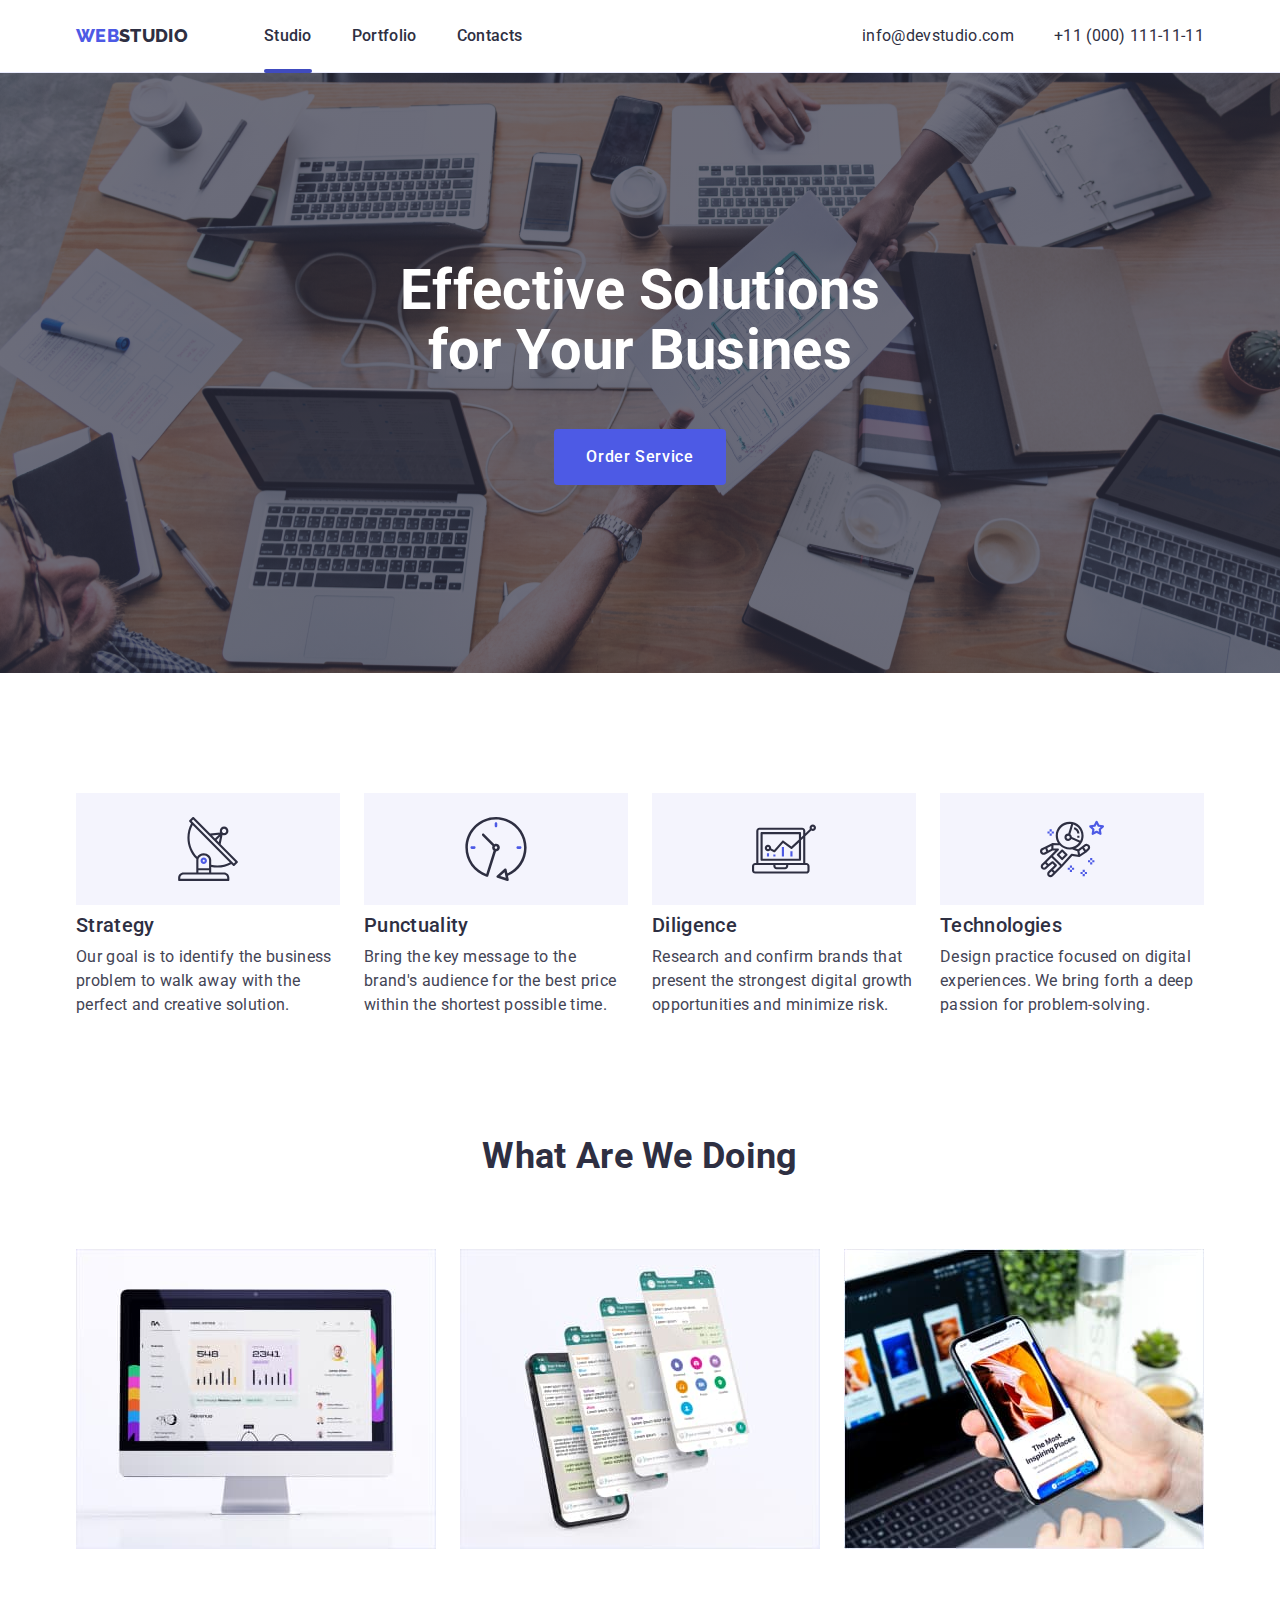
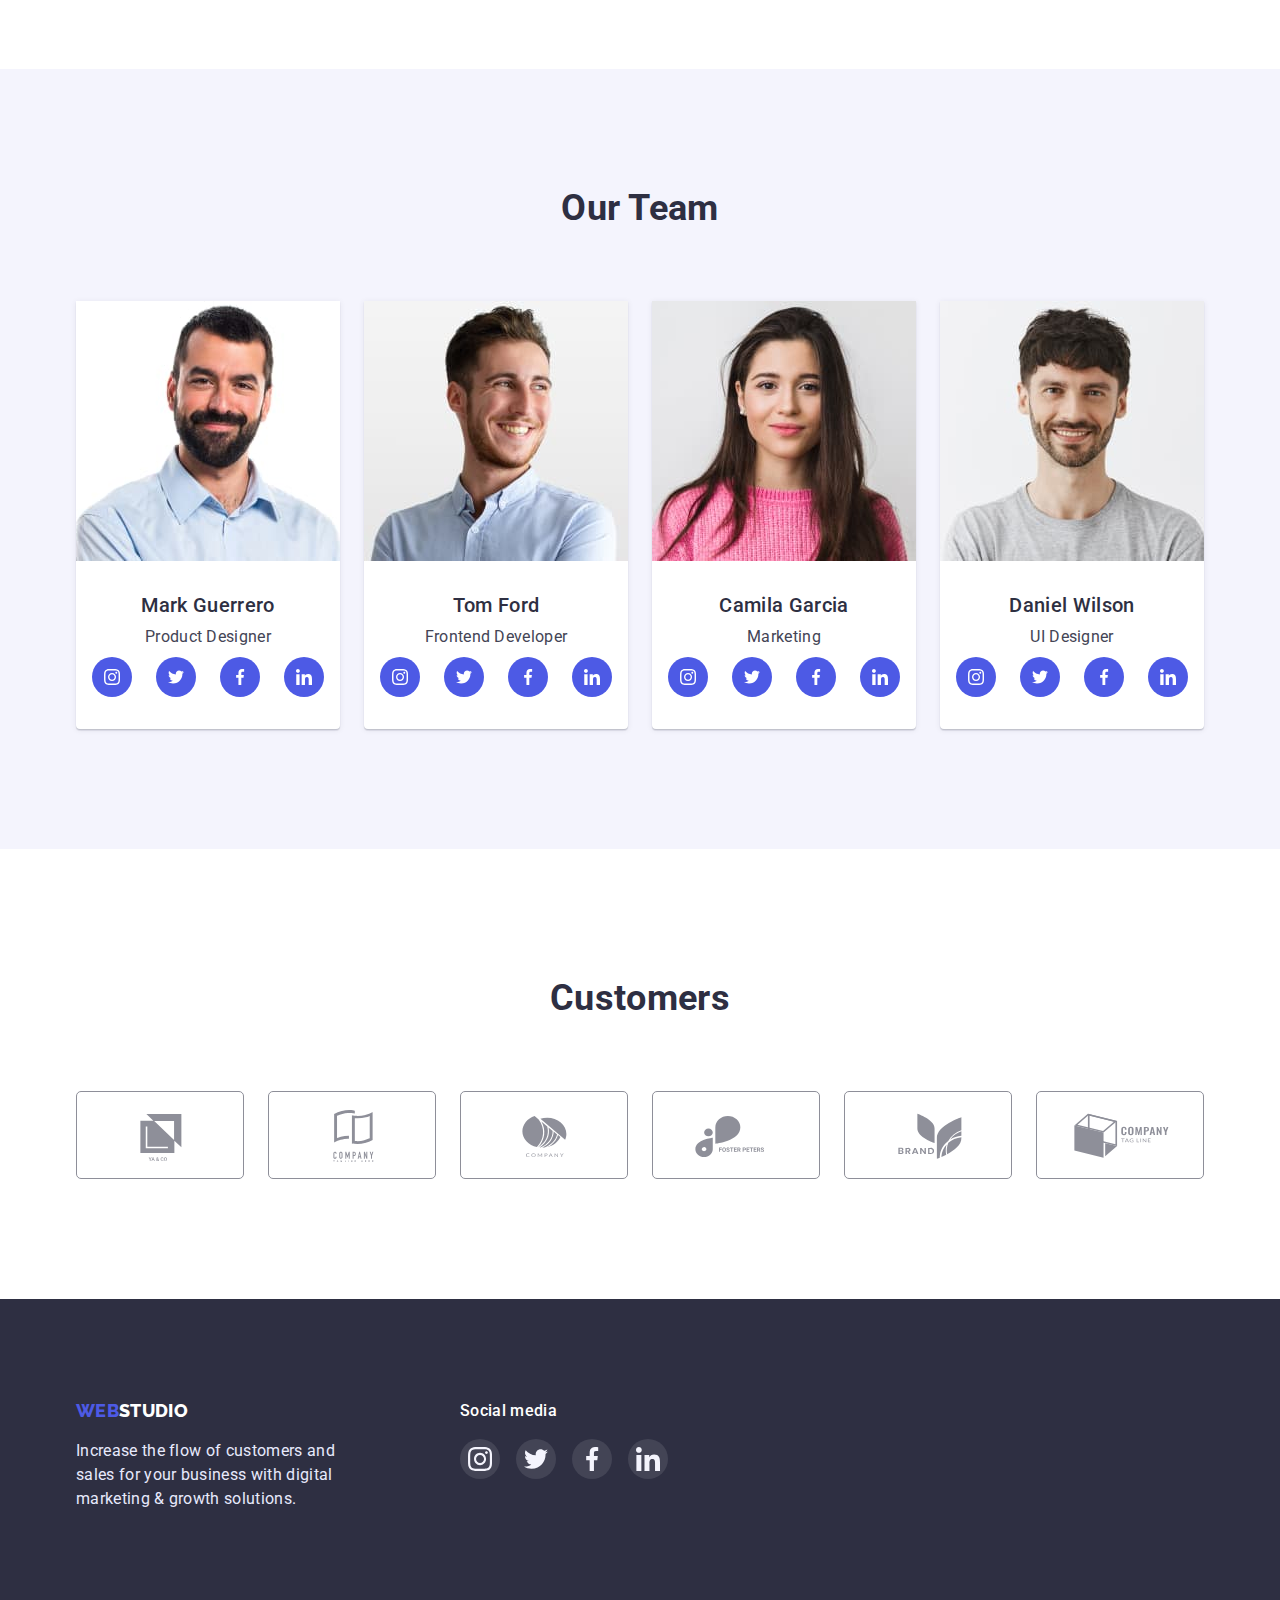
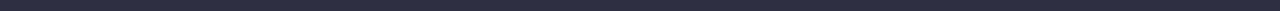
==== index.html @ e8f5ecdd "commit" ====
<!DOCTYPE html>
<html lang="en">
  <head>
    <meta charset="UTF-8" />
    <meta http-equiv="X-UA-Compatible" content="IE=edge" />
    <meta name="viewport" content="width=device-width, initial-scale=1.0" />
    <title>Web Studio</title>
    <link rel="preconnect" href="https://fonts.googleapis.com" />
    <link rel="preconnect" href="https://fonts.gstatic.com" crossorigin />
    <link
      href="https://fonts.googleapis.com/css2?family=Raleway:wght@800&family=Roboto:wght@400;500;700&display=swap"
      rel="stylesheet"
    />
    <link
      rel="stylesheet"
      href="https://cdn.jsdelivr.net/npm/modern-normalize@1.1.0/modern-normalize.min.css"
    />
    <link rel="stylesheet" href="./css/styles.css" />
  </head>
  <body>
    <!-- Header -->
    <header class="page-header">
      <div class="container page-header-container">
        <nav class="main-nav">
          <a class="logo link" href="">
            <span class="logo-text1">WEB</span
            ><span class="logo-text2">STUDIO</span>
          </a>
          <ul class="menu list">
            <li class="menu-item">
              <a class="menu-link link active" href="">Studio</a>
            </li>
            <li class="menu-item">
              <a class="menu-link link" href="./portfolio.html">Portfolio</a>
            </li>
            <li class="menu-item">
              <a class="menu-link link" href="">Contacts</a>
            </li>
          </ul>
        </nav>
        <address class="address">
          <ul class="contacts list">
            <li>
              <a class="contacts-email link" href="mailto:info@devstudio.com"
                >info@devstudio.com</a
              >
            </li>
            <li>
              <a class="contacts-tel link" href="tel:+110001111111"
                >+11 (000) 111-11-11</a
              >
            </li>
          </ul>
        </address>
      </div>
    </header>

    <!-- Main -->
    <main>
      <section class="hero">
        <div class="container">
          <h1 class="hero-title">Effective Solutions for Your Busines</h1>
          <button class="hero-btn" type="button" data-modal-open>
            Order Service
          </button>
        </div>
      </section>
      <section class="section">
        <div class="container">
          <h2 hidden>About us</h2>
          <ul class="advance-list list">
            <li class="advance-item">
              <div class="advance-content">
                <svg class="advance-icon" width="64" height="64">
                  <use href="./images/sprite.svg#icon-antenna"></use>
                </svg>
              </div>
              <h3 class="advance-title">Strategy</h3>
              <p class="advance-text">
                Our goal is to identify the business problem to walk away with
                the perfect and creative solution.
              </p>
            </li>
            <li class="advance-item">
              <div class="advance-content">
                <svg class="advance-icon" width="64" height="64">
                  <use href="./images/sprite.svg#icon-clock"></use>
                </svg>
              </div>
              <h3 class="advance-title">Punctuality</h3>
              <p class="advance-text">
                Bring the key message to the brand's audience for the best price
                within the shortest possible time.
              </p>
            </li>
            <li class="advance-item">
              <div class="advance-content">
                <svg class="advance-icon" width="64" height="64">
                  <use href="./images/sprite.svg#icon-diagram"></use>
                </svg>
              </div>
              <h3 class="advance-title">Diligence</h3>
              <p class="advance-text">
                Research and confirm brands that present the strongest digital
                growth opportunities and minimize risk.
              </p>
            </li>
            <li class="advance-item">
              <div class="advance-content">
                <svg class="advance-icon" width="64" height="64">
                  <use href="./images/sprite.svg#icon-astronaut"></use>
                </svg>
              </div>
              <h3 class="advance-title">Technologies</h3>
              <p class="advance-text">
                Design practice focused on digital experiences. We bring forth a
                deep passion for problem-solving.
              </p>
            </li>
          </ul>
        </div>
      </section>

      <section class="services">
        <div class="container">
          <h2 class="title">What are we doing</h2>
          <ul class="work list">
            <li class="work-item">
              <img
                class="work-img"
                src="./images/index/what_are_we_doing/img_1.jpg"
                alt="Monitor"
                width="360"
                height="300"
              />
            </li>
            <li class="work-item">
              <img
                class="worl-img"
                src="./images/index/what_are_we_doing/img_2.jpg"
                alt="Mobil"
                width="360"
                height="300"
              />
            </li>
            <li class="work-item">
              <img
                class="work-img"
                src="./images/index/what_are_we_doing/img_3.jpg"
                alt="Computer"
                width="360"
                height="300"
              />
            </li>
          </ul>
        </div>
      </section>

      <section class="section team">
        <div class="container">
          <h2 class="title">Our Team</h2>
          <ul class="team-list list">
            <li class="team-item">
              <img
                class="team-img"
                src="./images/index/our_team/mark_guerrero.png"
                width="264"
                height="260"
                alt="Mark Guerrero"
              />
              <div class="team-content-wapper">
                <h3 class="team-title">Mark Guerrero</h3>
                <p class="team-text">Product Designer</p>
                <ul class="team-soc list">
                  <li class="team-soc-item">
                    <a class="team-soc-link link" href="">
                      <svg class="team-soc-icon" width="16" height="16">
                        <use href="./images/sprite.svg#icon-instagram"></use>
                      </svg>
                    </a>
                  </li>
                  <li class="team-soc-item">
                    <a class="team-soc-link link" href="">
                      <svg class="team-soc-icon" width="16" height="16">
                        <use href="./images/sprite.svg#icon-twitter"></use>
                      </svg>
                    </a>
                  </li>
                  <li class="team-soc-item">
                    <a class="team-soc-link link" href="">
                      <svg class="team-soc-icon" width="16" height="16">
                        <use href="./images/sprite.svg#icon-facebook"></use>
                      </svg>
                    </a>
                  </li>
                  <li class="team-soc-item">
                    <a class="team-soc-link link" href="">
                      <svg class="team-soc-icon" width="16" height="16">
                        <use href="./images/sprite.svg#icon-linkedin"></use>
                      </svg>
                    </a>
                  </li>
                </ul>
              </div>
            </li>
            <li class="team-item">
              <img
                class="team-img"
                src="./images/index/our_team/tom_ford.png"
                width="264"
                height="260"
                alt="Tom Ford"
              />
              <div class="team-content-wapper">
                <h3 class="team-title">Tom Ford</h3>
                <p class="team-text">Frontend Developer</p>
                <ul class="team-soc list">
                  <li class="team-soc-item">
                    <a class="team-soc-link link" href="">
                      <svg class="team-soc-icon" width="16" height="16">
                        <use href="./images/sprite.svg#icon-instagram"></use>
                      </svg>
                    </a>
                  </li>
                  <li class="team-soc-item">
                    <a class="team-soc-link link" href="">
                      <svg class="team-soc-icon" width="16" height="16">
                        <use href="./images/sprite.svg#icon-twitter"></use>
                      </svg>
                    </a>
                  </li>
                  <li class="team-soc-item">
                    <a class="team-soc-link link" href="">
                      <svg class="team-soc-icon" width="16" height="16">
                        <use href="./images/sprite.svg#icon-facebook"></use>
                      </svg>
                    </a>
                  </li>
                  <li class="team-soc-item">
                    <a class="team-soc-link link" href="">
                      <svg class="team-soc-icon" width="16" height="16">
                        <use href="./images/sprite.svg#icon-linkedin"></use>
                      </svg>
                    </a>
                  </li>
                </ul>
              </div>
            </li>
            <li class="team-item">
              <img
                class="team-img"
                src="./images/index/our_team/camila_garcia.png"
                width="264"
                height="260"
                alt="Camila Garcia"
              />
              <div class="team-content-wapper">
                <h3 class="team-title">Camila Garcia</h3>
                <p class="team-text">Marketing</p>
                <ul class="team-soc list">
                  <li class="team-soc-item">
                    <a class="team-soc-link link" href="">
                      <svg class="team-soc-icon" width="16" height="16">
                        <use href="./images/sprite.svg#icon-instagram"></use>
                      </svg>
                    </a>
                  </li>
                  <li class="team-soc-item">
                    <a class="team-soc-link link" href="">
                      <svg class="team-soc-icon" width="16" height="16">
                        <use href="./images/sprite.svg#icon-twitter"></use>
                      </svg>
                    </a>
                  </li>
                  <li class="team-soc-item">
                    <a class="team-soc-link link" href="">
                      <svg class="team-soc-icon" width="16" height="16">
                        <use href="./images/sprite.svg#icon-facebook"></use>
                      </svg>
                    </a>
                  </li>
                  <li class="team-soc-item">
                    <a class="team-soc-link link" href="">
                      <svg class="team-soc-icon" width="16" height="16">
                        <use href="./images/sprite.svg#icon-linkedin"></use>
                      </svg>
                    </a>
                  </li>
                </ul>
              </div>
            </li>
            <li class="team-item">
              <img
                class="team-img"
                src="./images/index/our_team/daniel_wilson.png"
                width="264"
                height="260"
                alt="Daniel Wilson"
              />
              <div class="team-content-wapper">
                <h3 class="team-title">Daniel Wilson</h3>
                <p class="team-text">UI Designer</p>
                <ul class="team-soc list">
                  <li class="team-soc-item">
                    <a class="team-soc-link link" href="">
                      <svg class="team-soc-icon" width="16" height="16">
                        <use href="./images/sprite.svg#icon-instagram"></use>
                      </svg>
                    </a>
                  </li>
                  <li class="team-soc-item">
                    <a class="team-soc-link link" href="">
                      <svg class="team-soc-icon" width="16" height="16">
                        <use href="./images/sprite.svg#icon-twitter"></use>
                      </svg>
                    </a>
                  </li>
                  <li class="team-soc-item">
                    <a class="team-soc-link link" href="">
                      <svg class="team-soc-icon" width="16" height="16">
                        <use href="./images/sprite.svg#icon-facebook"></use>
                      </svg>
                    </a>
                  </li>
                  <li class="team-soc-item">
                    <a class="team-soc-link link" href="">
                      <svg class="team-soc-icon" width="16" height="16">
                        <use href="./images/sprite.svg#icon-linkedin"></use>
                      </svg>
                    </a>
                  </li>
                </ul>
              </div>
            </li>
          </ul>
        </div>
      </section>
      <section class="customers">
        <div class="container">
          <h2 class="customers-title title">Customers</h2>
          <ul class="customers-list list">
            <li class="customers-item">
              <a href="" class="customers-link link">
                <svg class="customers-icon" width="104" height="56">
                  <use href="./images/sprite.svg#icon-custom"></use>
                </svg>
              </a>
            </li>
            <li class="customers-item">
              <a href="" class="customers-link link">
                <svg class="customers-icon" width="104" height="56">
                  <use href="./images/sprite.svg#icon-custom-rectangl"></use>
                </svg>
              </a>
            </li>
            <li class="customers-item">
              <a href="" class="customers-link link">
                <svg class="customers-icon" width="104" height="56">
                  <use href="./images/sprite.svg#icon-custom-logo"></use>
                </svg>
              </a>
            </li>
            <li class="customers-item">
              <a href="" class="customers-link link">
                <svg class="customers-icon" width="104" height="56">
                  <use href="./images/sprite.svg#icon-custom-foster"></use>
                </svg>
              </a>
            </li>
            <li class="customers-item">
              <a href="" class="customers-link link">
                <svg class="customers-icon" width="104" height="56">
                  <use href="./images/sprite.svg#icon-custom-brand"></use>
                </svg>
              </a>
            </li>
            <li class="customers-item">
              <a href="" class="customers-link link">
                <svg class="customers-icon" width="104" height="56">
                  <use href="./images/sprite.svg#icon-custom-company"></use>
                </svg>
              </a>
            </li>
          </ul>
        </div>
      </section>
    </main>
    <!-- Footer -->
    <footer class="footer">
      <div class="container footer-section">
        <div class="footer-content">
          <a class="footer-logo link" href="./index.html">
            <span class="logo-text1 link">WEB</span
            ><span class="logo-text2 link logo-color">STUDIO</span>
          </a>
          <p class="footer-text">
            Increase the flow of customers and sales for your business with
            digital marketing & growth solutions.
          </p>
        </div>
        <div class="footer-social">
          <p class="social">Social media</p>
          <ul class="footer-list list">
            <li class="footer-item">
              <a class="footer-link link" href="">
                <svg class="social-icon" width="24" height="24">
                  <use href="./images/sprite.svg#icon-instagram"></use>
                </svg>
              </a>
            </li>
            <li class="footer-item">
              <a class="footer-link link" href="">
                <svg class="social-icon" width="24" height="24">
                  <use href="./images/sprite.svg#icon-twitter"></use>
                </svg>
              </a>
            </li>
            <li class="footer-item">
              <a class="footer-link link" href="">
                <svg class="social-icon" width="24" height="24">
                  <use href="./images/sprite.svg#icon-facebook"></use>
                </svg>
              </a>
            </li>
            <li class="footer-item">
              <a class="footer-link link" href="">
                <svg class="social-icon" width="24" height="24">
                  <use href="./images/sprite.svg#icon-linkedin"></use>
                </svg>
              </a>
            </li>
          </ul>
        </div>
      </div>
    </footer>
    <div class="backdrop is-hidden" data-modal>
      <div class="modal">
        <button type="button" class="modal-close" data-modal-close>
          <svg class="modal-close-icon" width="8" height="8">
            <use href="./images/sprite.svg#icon-close-black-18dp"></use>
          </svg>
        </button>
        <p class="text-form">Leave your contacts and we will call you back</p>
        <form class="modal-form">
          <label class="modal-form-field">
            <span class="modal-form-input-desc">Name</span>
            <span class="modal-form-input-wrapper">
              <input
                type="text"
                name="user_name"
                class="modal-form-input"
                required
                pattern="[A-Za-zА-Яа-я]+$"
                minlength="2"
              />
              <svg class="modal-form-input-icon" width="18" height="24">
                <use href="./images/sprite.svg#icon-person-black"></use>
              </svg>
            </span>
          </label>
          <label class="modal-form-field">
            <span class="modal-form-input-desc">Phone</span>
            <span class="modal-form-input-wrapper">
              <input
                type="tel"
                name="user_phone"
                class="modal-form-input"
                required
                pattern="[0-9]{3}-[0-9]{3}-[0-9]{2}-[0-9]{2}"
                title="xxx-xxx-xx-xx"
              />
              <svg class="modal-form-input-icon" width="18" height="24">
                <use href="./images/sprite.svg#icon-phone-black"></use>
              </svg>
            </span>
          </label>
          <label class="modal-form-field">
            <span class="modal-form-input-desc">Email</span>
            <span class="modal-form-input-wrapper">
              <input
                type="text"
                name="user_email"
                class="modal-form-input"
                required
              />
              <svg class="modal-form-input-icon" width="18" height="24">
                <use href="./images/sprite.svg#icon-email-black"></use>
              </svg>
            </span>
          </label>
          <label class="modal-form-field">
            <span class="modal-form-input-desc">Comment</span>
            <textarea
              class="modal-form-message"
              name="user_message"
              placeholder="Text input"
            ></textarea>
          </label>
          <input
            id="user-policy"
            type="checkbox"
            name="user_policy"
            class="modal-form-check visually-hidden"
          />
          <label for="user-policy" class="modal-form-check-desc"
            >I accept the terms and conditions of the &nbsp;<a href=""
              >Privacy Policy</a
            >
          </label>
          <button type="submit" class="modal-form-submit">Send</button>
        </form>
      </div>
    </div>
    <script src="./js/modal.js"></script>
  </body>
</html>
---- css/styles.css ----
:root {
  --primary-font: Roboto, sans-serif;
  --secondary-font: 'Raleway', sans-serif;
  --primary-text-color-thema-dark: #ffffff;
  --primary-text-color-thema-ligt: #2e2f42;
  --primary-text-color: #2e2f42;
  --secondary-text-color: #434455;
  --primary-white-color: #ffffff;
  --accent-color: #4d5ae5;
  --ocean-color: #404bbf;
  --licht-slate-color: #8e8f99;
  --iric-color: #4d5ae5;
  --green-color: #31d0aa;
  --cloud-color: #f4f4fd;
  --modal-color: #fcfcfc;
  --modal-text: #8e8f99;
}
h1,
h2,
h3,
h4,
p {
  margin-top: 0;
  margin-bottom: 0;
}
ul {
  margin-top: 0;
  margin-bottom: 0;
  padding-left: 0;
}
address {
  font-style: normal;
}
img {
  display: block;
}
button {
  cursor: pointer;
}
.list {
  list-style: none;
}
.link {
  text-decoration: none;
}
body {
  color: var(--primary-text-color);
  background-color: var(--primary-white-color);
  font-family: var(--primary-font);
  letter-spacing: 0.02em;
}
.section {
  padding-top: 120px;
  padding-bottom: 120px;
}
.services {
  padding-bottom: 120px;
}
.container {
  width: 1158px;
  margin-left: auto;
  margin-right: auto;
  padding-left: 15px;
  padding-right: 15px;
}
.visually-hidden {
  position: absolute;
  width: 1px;
  height: 1px;
  margin: -1px;
  padding: 0;
  overflow: hidden;
  border: 0;
  clip: rect(0 0 0 0);
}
/* =======Heder======== */
.page-header-container {
  display: flex;
  align-items: center;
}
.page-header {
  border-bottom: 1px solid #e7e9fc;
}
.active {
  position: relative;
}
.active::after {
  display: block;
  content: '';
  width: 100%;
  height: 4px;
  background-color: var(--ocean-color);
  position: absolute;
  bottom: -1px;
  left: 0;
  border-radius: 4px;
}
.main-nav {
  display: flex;
  align-items: center;
}
.menu {
  display: flex;
  align-items: center;
}
.menu-item:not(:last-child) {
  margin-right: 40px;
}
.menu-link {
  display: block;
  padding: 24px 0;
  color: var(--primary-text-color);
  font-weight: 500;
  line-height: 1.5;
  transition: color 250ms cubic-bezier(0.4, 0, 0.2, 1);
}
.address {
  margin-left: auto;
}
.contacts {
  display: flex;
  align-items: center;
}
.contacts-email {
  margin-right: 40px;
}
.contacts-email,
.contacts-tel {
  color: var(--primary-text-color);
  line-height: 1.5;
  font-style: normal;
  transition: color 250ms cubic-bezier(0.4, 0, 0.2, 1);
}
.contacts-tel:hover,
.contacts-tel:focus {
  color: var(--ocean-color);
  /* transition: color 250ms cubic-bezier(0.4, 0, 0.2, 1); */
}
.contacts-email:hover,
.contacts-email:focus {
  color: var(--ocean-color);
  /* transition: color 250ms cubic-bezier(0.4, 0, 0.2, 1); */
}
.menu-link:hover,
.menu-link:focus {
  color: var(--ocean-color);
  /* transition: color 250ms cubic-bezier(0.4, 0, 0.2, 1); */
}

/*===============Logo===========*/
.logo {
  margin-right: 76px;
}
.logo-text1 {
  color: #4d5ae5;
  font-family: var(--secondary-font);
  font-weight: 800;
  font-size: 18px;
  line-height: 1.33;
}
.logo-text2 {
  color: var(--primary-text-color);
  font-family: var(--secondary-font);
  font-weight: 800;
  font-size: 18px;
  line-height: 1.33;
}
/*===============/Logo===========*/
/*===========Hero=======*/
.hero {
  padding: 188px 0;
  max-width: 1440px;
  margin: 0 auto;
  background-repeat: no-repeat;
  background-image: linear-gradient(
      rgba(46, 47, 66, 0.7),
      rgba(46, 47, 66, 0.7)
    ),
    url('../images/fonts/people_office.png');
  background-size: cover;
}
.hero-btn {
  display: block;
  margin: 0 auto;
  color: var(--primary-white-color);
  background: #4d5ae5;
  font-family: var(--primary-font);
  font-weight: 500;
  font-size: 16px;
  line-height: 1.5;
  letter-spacing: 0.04em;
  border-radius: 4px;
  padding: 16px 32px 16px 32px;
  border: none;
  transition: background-color 250ms cubic-bezier(0.4, 0, 0.2, 1);
}
.hero-btn:hover,
.hero-btn:focus {
  background-color: #404bbf;
}
.hero-title {
  color: var(--primary-white-color);
  font-weight: 700;
  font-size: 56px;
  line-height: 1.07;
  text-align: center;
  margin-bottom: 48px;
  width: 496px;
  margin-left: auto;
  margin-right: auto;
}
/* .hero-button {
  display: flex;
  justify-content: center;
} */
/*===========/Hero=======*/
/*===========Section=======*/

.title {
  color: var(--primary-text-color);
  font-weight: 700;
  font-size: 36px;
  line-height: 1.11;
  text-align: center;
  text-transform: capitalize;
  margin-bottom: 72px;
}
.list-title {
  color: var(--primary-text-color);
  font-weight: 500;
  font-size: 20px;
  line-height: 1.2;
  text-align: center;
}

.card-title {
  color: var(--primary-text-color);
  font-weight: 500;
  font-size: 20px;
  line-height: 1.2;
  margin-bottom: 8px;
}
.list-text,
.team-text {
  color: var(--secondary-text-color);
  line-height: 1.5;
  text-align: center;
}
.card-text {
  color: var(--secondary-text-color);
  line-height: 1.5;
}

.content-wapper {
  border: 1px solid #e7e9fc;
  padding-top: 32px;
  padding-bottom: 32px;
  padding-left: 16px;
  border-top: none;
}

/*===========/Section=======*/
/*========Button========*/
/*.btn-text{
    
} */

.filter-btn {
  color: var(--accent-color);
  background: var(--cloud-color);
  font-family: var(--primary-font);
  font-weight: 500;
  font-size: 16px;
  line-height: 1.5;
  letter-spacing: 0.04em;
  border-radius: 4px;
  border: none;
  padding: 12px 24px 12px 24px;
  transition: color 250ms cubic-bezier(0.4, 0, 0.2, 1),
    background-color 250ms cubic-bezier(0.4, 0, 0.2, 1);
}
.filter-btn:hover,
.filter-btn:focus {
  background-color: #404bbf;
  color: var(--primary-white-color);
}

/* =====UL===== */
.filter-list {
  display: flex;
  justify-content: center;
  gap: 24px;
  /* padding-top: 24px; */
  margin-bottom: 72px;
}
/* ======Advance======= */
/* .advance {
  margin-bottom: 120px;
  margin-top: 120px;
} */
.advance-list {
  display: flex;
  /* justify-content: space-between; */
}
.advance-item {
  flex-basis: calc(100% / 4);
}
.advance-item:not(:nth-child(4n)) {
  margin-right: 24px;
}
.advance-title {
  color: var(--primary-text-color);
  font-weight: 500;
  font-size: 20px;
  line-height: 1.2;
  margin-bottom: 8px;
  margin-top: 8px;
}
.advance-text {
  line-height: 1.5;
  color: #434455;
}
.advance-content {
  width: 264px;
  height: 112px;
  background-color: #f4f4fd;
  display: flex;
  align-items: center;
  justify-content: center;
  fill: var(--licht-slate-color);
}
.work {
  display: flex;
  justify-content: space-between;
}
/* =====Tem======= */
.team {
  background-color: var(--cloud-color);
}
.team-list {
  display: flex;
  justify-content: space-between;
}
.team-item {
  background-color: var(--primary-white-color);
  border-radius: 0px 0px 4px 4px;
  box-shadow: 0px 1px 6px rgba(46, 47, 66, 0.08),
    0px 1px 1px rgba(46, 47, 66, 0.16), 0px 2px 1px rgba(46, 47, 66, 0.08);

  /* flex-basis: calc((100%-72px) / 4);
  gap: 32 px; */
}
.team-title {
  color: var(--primary-text-color);
  font-weight: 500;
  font-size: 20px;
  line-height: 1.2;
  text-align: center;
  margin-bottom: 8px;
}
/* .team-item:not(:nth-child(4n)) {
  margin-right: 24px;
}
.team-item:not(:nth-last-child(-n + 4)) {
  margin-bottom: 48px;
} */
.team-soc {
  display: flex;
  justify-content: center;
  gap: 24px;
  margin-top: 8px;
}
.team-content-wapper {
  padding-top: 32px;
  padding-bottom: 32px;
}
.team-soc-link {
  display: flex;
  justify-content: center;
  align-items: center;
  width: 40px;
  height: 40px;
  border-radius: 50%;
  background-color: var(--iric-color);
  transition: background-color 250ms cubic-bezier(0.4, 0, 0.2, 1);
}
.team-soc-link:hover,
.team-soc-link:focus {
  background-color: var(--ocean-color);
}
.team-soc-icon {
  fill: var(--primary-white-color);
}
/* ======Card====== */
.card-list {
  display: flex;
  flex-wrap: wrap;
  row-gap: 48px;
  column-gap: 24px;
  /* flex-basis: calc((100%-40px) / 3); */
}
.card-item {
  transition: 250ms cubic-bezier(0.4, 0, 0.2, 1);
}
.card-item:hover {
  box-shadow: 0px 2px 1px 0px rgba(46, 47, 66, 0.08),
    0px 1px 1px 0px rgba(46, 47, 66, 0.16),
    0px 1px 6px 0px rgba(46, 47, 66, 0.08);
}
/* .card-item:not(:nth-child(3n)) {
  margin-right: 24px;
}
.card-item:not(:nth-last-child(-n + 3)) {
  margin-bottom: 48px;
} */
.card-link {
  display: block;
}
.card-list-wapper {
  position: relative;
  overflow: hidden;
}
.overlay {
  background-color: var(--iric-color);
  position: absolute;
  overflow: auto;
  transform: translate(0, 100%);
  transition: transform 250ms cubic-bezier(0.4, 0, 0.2, 1);
  top: 0;
  left: 0;
  width: 100%;
  height: 100%;
  padding-left: 32px;
  padding-top: 40px;
  padding-right: 32px;
  font-size: 18px;
  line-height: 1.5;
  color: var(--cloud-color);
}
/* .card-item {
  position: relative;
  overflow: hidden;
} */
/* .card-item:hover .overlay,
.card-item:focus .overlay {
  transform: translate(0, 0);
} */
.card-link:hover .overlay,
.card-link:focus .overlay {
  transform: translate(0, 0);
}
/* =======Customers======= */
.customers {
  padding-top: 130px;
  padding-bottom: 120px;
}

.customers-list {
  display: flex;
  gap: 24px;
}
.customers-link {
  width: 168px;
  height: 88px;
  border: 1px solid var(--licht-slate-color);
  border-radius: 5px;
  display: flex;
  align-items: center;
  justify-content: center;
  fill: var(--licht-slate-color);
  transition: border 250ms cubic-bezier(0.4, 0, 0.2, 1),
    fill 250ms cubic-bezier(0.4, 0, 0.2, 1);
}
.customers-icon {
  fill: var(--licht-slate-color);
}
.customers-link:hover,
.customers-link:focus {
  border: 1px solid var(--ocean-color);
}
.customers-link:hover .customers-icon,
.customers-link:focus .customers-icon {
  fill: var(--ocean-color);
}
/* =======/Customers======= */
/* ======Footer====== */
.footer-section {
  display: flex;
}
.footer {
  padding: 100px 0;
  background-color: var(--primary-text-color);
}
.footer-text {
  width: 264px;
  line-height: 1.5;
  color: #e7e9fc;
}
.footer-logo {
  display: block;
  margin-bottom: 16px;
}
.footer-content {
  margin-right: 120px;
}
.social {
  color: var(--primary-white-color);
  line-height: 1.5;
  margin-bottom: 16px;
  font-weight: 500;
}
.footer-list {
  display: flex;
  justify-content: center;
  gap: 16px;
  /* margin-top: 8px; */
}
.social-icon {
  fill: var(--cloud-color);
}
.footer-link {
  display: flex;
  justify-content: center;
  align-items: center;
  width: 40px;
  height: 40px;
  border-radius: 50%;
  background-color: var(--secondary-text-color);
  transition: background-color 250ms cubic-bezier(0.4, 0, 0.2, 1);
}
.footer-link:hover,
.footer-link:focus {
  background-color: var(--green-color);
}
.logo-color {
  color: #ffffff;
}

/* ======Modal====== */
.backdrop {
  position: fixed;
  top: 0;
  left: 0;
  width: 100%;
  height: 100%;
  background-color: rgba(0, 0, 0, 0.2);
  transition: opacity 250ms cubic-bezier(0.4, 0, 0.2, 1),
    visibility 250ms cubic-bezier(0.4, 0, 0.2, 1);
}
.modal {
  position: absolute;
  top: 50%;
  left: 50%;
  transform: scale(1) translate(-50%, -50%);
  transition: transform 250ms cubic-bezier(0.4, 0, 0.2, 1);
  width: 408px;
  height: 584px;
  background-color: var(--modal-color);
  border-radius: 5px;
  padding: 24px;
  padding-top: 72px;
}

.backdrop.is-hidden {
  opacity: 0;
  visibility: hidden;
  transform: scale(0);
  pointer-events: none;
}

.modal-close {
  position: absolute;
  top: 24px;
  right: 24px;
  width: 24px;
  height: 24px;
  background-color: #e7e9fc;
  border: 1px solid #999999;
  border-radius: 50%;
  display: flex;
  align-items: center;
  justify-content: center;
  transition: background-color 250ms cubic-bezier(0.4, 0, 0.2, 1);
}
.modal-close-icon {
  transition: fill 250ms cubic-bezier(0.4, 0, 0.2, 1);
}
.modal-close:hover,
.modal-close:focus {
  background-color: var(--ocean-color);
}
.modal-close:hover .modal-close-icon,
.modal-close:focus .modal-close-icon {
  fill: var(--primary-text-color-thema-dark);
}
/* ========ModalForm======= */
.text-form {
  color: var(--secondary-text-color);
  font-weight: 500;
  line-height: 1.5;
  text-align: center;
  letter-spacing: 0.02em;
  margin-bottom: 14px;
}
.modal-form {
  display: flex;
  flex-direction: column;
}
.modal-form-input {
  width: 100%;
  height: 40px;
  border: 1px solid rgba(33, 33, 33, 0.2);
  border-radius: 4px;
  padding-left: 38px;
  transition: border-color 250ms cubic-bezier(0.4, 0, 0.2, 1);
}
.modal-form-input-desc {
  display: block;
  color: var(--modal-text);
  line-height: 1.17;
  letter-spacing: 0.01em;
  margin-bottom: 4px;
}
.modal-form-field {
  margin-bottom: 8px;
}
.modal-form-input-icon {
  display: block;
  position: absolute;
  top: 50%;
  left: 16px;
  fill: rgba(46, 47, 66, 1);
  transform: translateY(-50%);
  transition: fill 250ms cubic-bezier(0.4, 0, 0.2, 1);
}
.modal-form-input-wrapper {
  position: relative;
  display: block;
}
.modal-form-input:focus {
  outline: none;
  border-color: rgba(77, 90, 229, 1);
}
.modal-form-input:focus + .modal-form-input-icon {
  fill: rgba(77, 90, 229, 1);
}
.modal-form-message {
  resize: none;
  width: 100%;
  height: 120px;
  padding: 8px 16px;
  border: 1px solid rgba(33, 33, 33, 0.2);
  border-radius: 4px;
  transition: border-color 250ms cubic-bezier(0.4, 0, 0.2, 1);
}
.modal-form-message::placeholder {
  font-size: 12px;
  color: rgba(117, 117, 117, 0.5);
}
.modal-form-message:focus {
  outline: none;
  border-color: rgba(77, 90, 229, 1);
}
.modal-form-check-desc::before {
  display: block;
  width: 18px;
  height: 18px;
  border: 1.25px solid rgba(46, 47, 66, 1);
  border-radius: 2px;
  content: '';
  cursor: pointer;
  margin-right: 8px;
  background-image: url(./images/modal/default.svg);
}
.modal-form-check:checked + .modal-form-check-desc::before {
  background-color: var(--ocean-color);
  background-image: url(./images/modal/click.svg);
}
/* .modal-form-check:focus + .modal-form-check-desc::before {
  outline: 1.25px solid rgba(64, 75, 191, 1);
} */
.modal-form-check-desc {
  display: flex;
  align-items: center;
  font-size: 12px;
  margin-bottom: 24px;
}
.modal-form-submit {
  width: 160px;
  height: 56px;
  display: block;
  margin: 0 auto;
  color: var(--primary-white-color);
  background: #4d5ae5;
  font-family: var(--primary-font);
  font-weight: 500;
  font-size: 16px;
  line-height: 1.5;
  letter-spacing: 0.04em;
  border-radius: 4px;
  border-color: rgba(77, 90, 229, 1);
  padding: 16px 32px 16px 32px;
  box-shadow: 0px 4px 4px rgba(0, 0, 0, 0.15);
  transition: background-color 250ms cubic-bezier(0.4, 0, 0.2, 1);
}
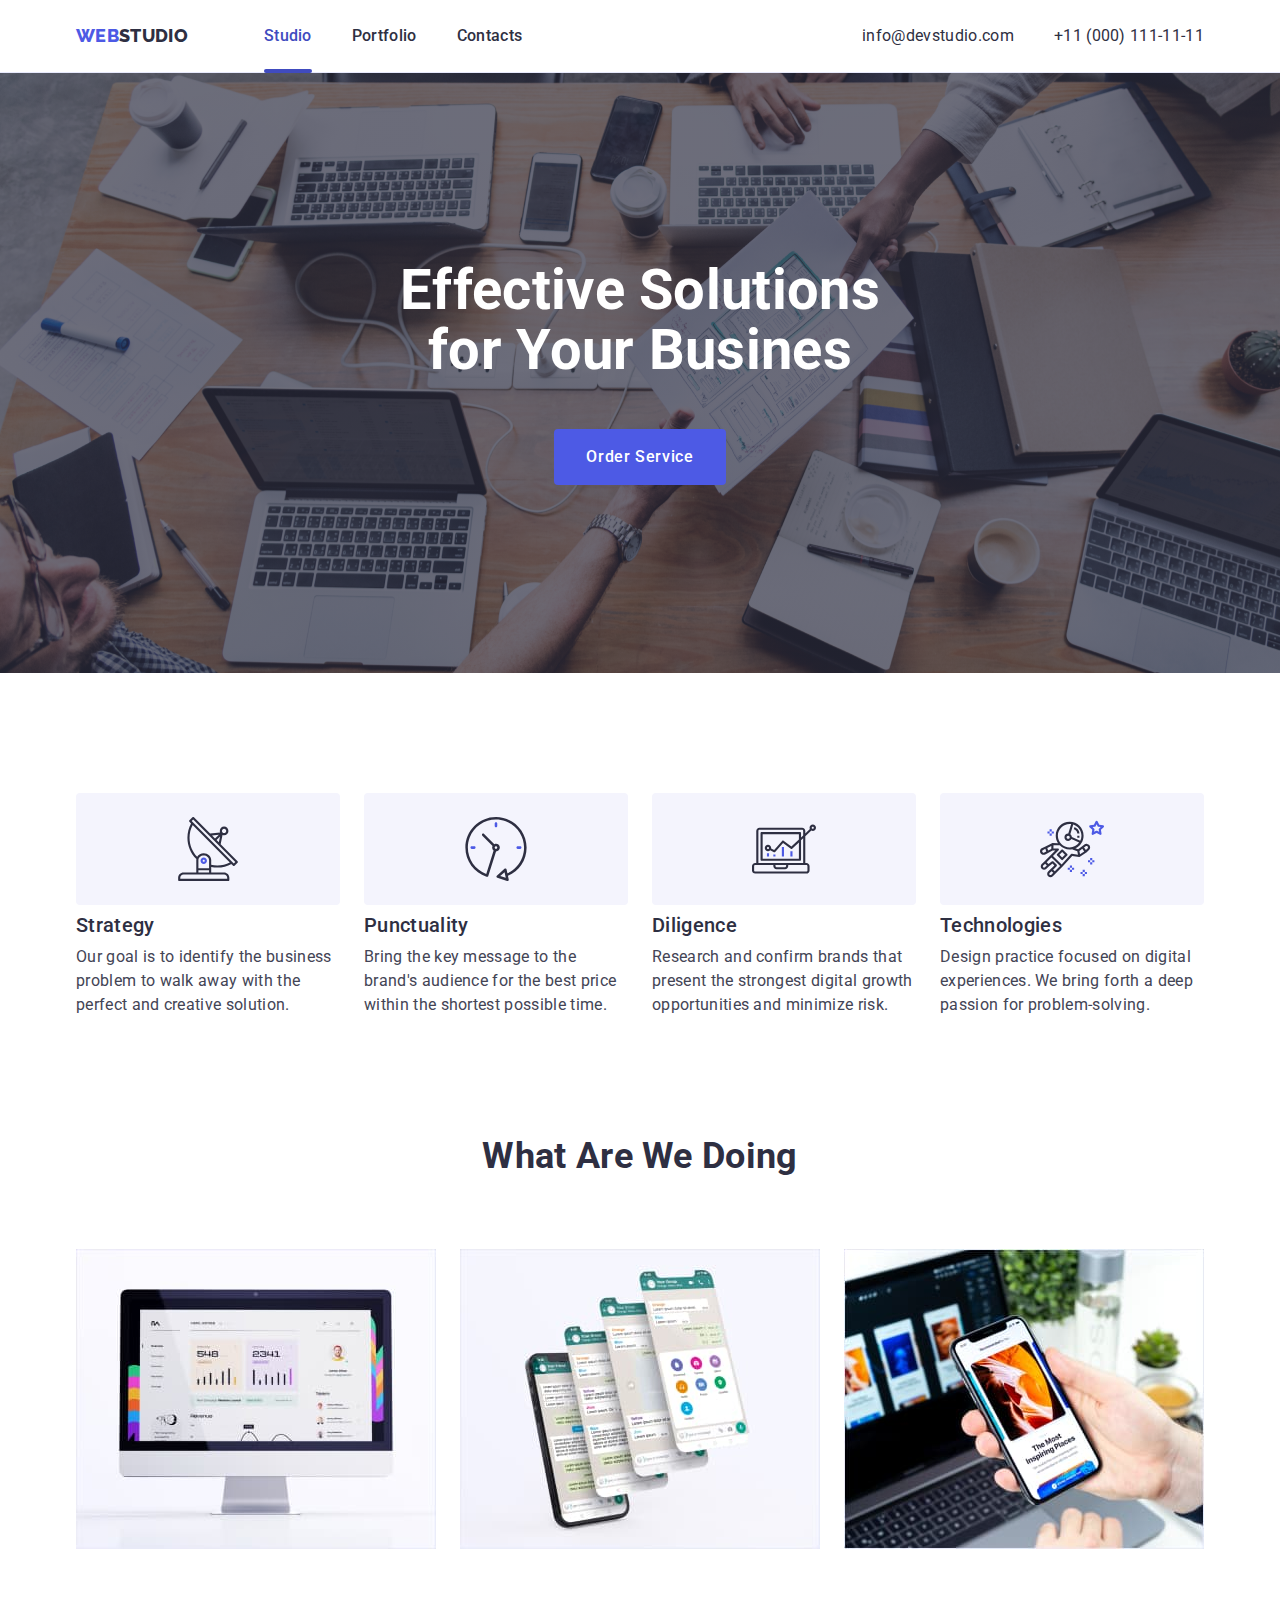
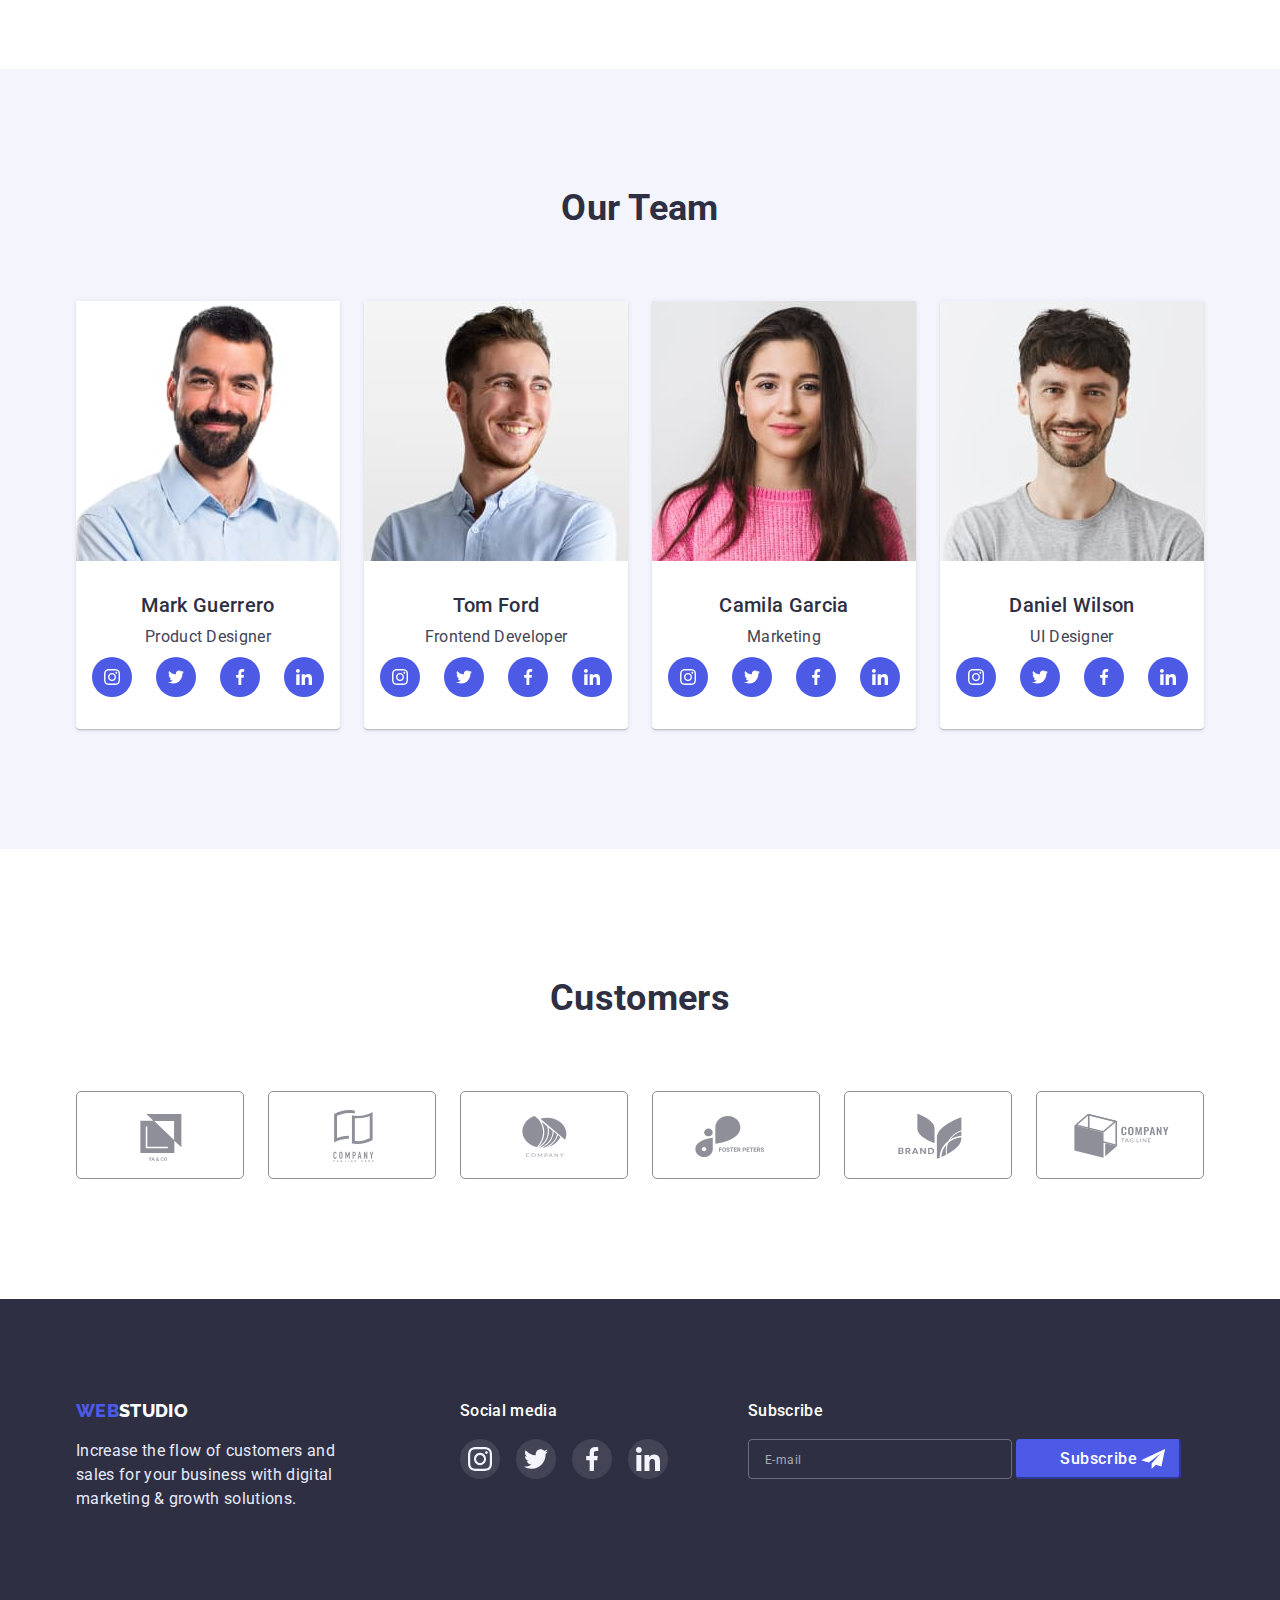
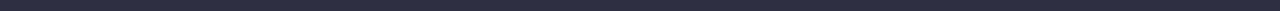
==== commit 161081aa: "commit" ====
--- a/index.html
+++ b/index.html
@@ -431,6 +431,26 @@
             </li>
           </ul>
         </div>
+        <div class="footer-subscribe">
+          <p class="subscribe">Subscribe</p>
+          <form class="footer-form">
+            <input
+              type="text"
+              name="email"
+              placeholder="E-mail"
+              class="footer-input"
+              required
+            />
+            <span class="footer-submit">
+              <button type="submit" class="footer-submit-button">
+                Subscribe
+              </button>
+              <svg class="footer-submit-icon" width="24" height="20">
+                <use href="./images/sprite.svg#icon-icon_send"></use>
+              </svg>
+            </span>
+          </form>
+        </div>
       </div>
     </footer>
     <div class="backdrop is-hidden" data-modal>
@@ -503,7 +523,9 @@
             class="modal-form-check visually-hidden"
           />
           <label for="user-policy" class="modal-form-check-desc"
-            >I accept the terms and conditions of the &nbsp;<a href=""
+            >I accept the terms and conditions of the &nbsp;<a
+              class="modal-form-check-desc-link"
+              href=""
               >Privacy Policy</a
             >
           </label>
--- a/css/styles.css
+++ b/css/styles.css
@@ -53,6 +53,10 @@
   padding-top: 120px;
   padding-bottom: 120px;
 }
+.section-portfolio {
+  padding-top: 96px;
+  padding-bottom: 120px;
+}
 .services {
   padding-bottom: 120px;
 }
@@ -81,10 +85,12 @@
 .page-header {
   border-bottom: 1px solid #e7e9fc;
 }
-.active {
+.menu-link.active {
   position: relative;
+  color: var(--ocean-color);
 }
 .active::after {
+  color: var(--ocean-color);
   display: block;
   content: '';
   width: 100%;
@@ -321,6 +327,7 @@
   color: #434455;
 }
 .advance-content {
+  border-radius: 4px;
   width: 264px;
   height: 112px;
   background-color: #f4f4fd;
@@ -400,7 +407,7 @@
   /* flex-basis: calc((100%-40px) / 3); */
 }
 .card-item {
-  transition: 250ms cubic-bezier(0.4, 0, 0.2, 1);
+  transition: box-shadow 250ms cubic-bezier(0.4, 0, 0.2, 1);
 }
 .card-item:hover {
   box-shadow: 0px 2px 1px 0px rgba(46, 47, 66, 0.08),
@@ -535,7 +542,65 @@
 .logo-color {
   color: #ffffff;
 }
-
+.subscribe {
+  color: var(--primary-white-color);
+  line-height: 1.5;
+  margin-bottom: 16px;
+  font-weight: 500;
+}
+.footer-subscribe {
+  padding-left: 80px;
+}
+.footer-input::placeholder {
+  font-weight: 400;
+  font-size: 12px;
+  line-height: 2;
+  letter-spacing: 0.04em;
+  color: rgba(255, 255, 255, 0.6);
+}
+.footer-input {
+  width: 264px;
+  height: 40px;
+  border: 1px solid rgba(255, 255, 255, 0.3);
+  border-radius: 4px;
+  padding-left: 16px;
+  transition: border-color 250ms cubic-bezier(0.4, 0, 0.2, 1);
+  background-color: rgba(33, 150, 243, 0);
+  box-shadow: rgba(0, 0, 0, 0.15);
+}
+.footer-input:hover,
+.footer-input:focus {
+  border-color: var(--accent-color);
+}
+.footer-submit {
+  position: relative;
+}
+.footer-submit-button {
+  color: var(--primary-text-color-thema-dark);
+  font-weight: 500;
+  font-size: 16px;
+  line-height: 1.5;
+  letter-spacing: 0.04em;
+  width: 165px;
+  height: 40px;
+  justify-content: left;
+  align-items: flex-start;
+  background: var(--iric-color);
+  border-radius: 4px;
+  border-color: var(--iric-color);
+  transition: background-color 250ms cubic-bezier(0.4, 0, 0.2, 1);
+}
+
+.footer-submit-icon {
+  position: absolute;
+  top: 50%;
+  right: 16px;
+  transform: translateY(-50%);
+}
+.footer-submit-button:hover,
+.footer-submit-button:focus {
+  background-color: #404bbf;
+}
 /* ======Modal====== */
 .backdrop {
   position: fixed;
@@ -600,7 +665,7 @@
   line-height: 1.5;
   text-align: center;
   letter-spacing: 0.02em;
-  margin-bottom: 14px;
+  margin-bottom: 16px;
 }
 .modal-form {
   display: flex;
@@ -620,6 +685,7 @@
   line-height: 1.17;
   letter-spacing: 0.01em;
   margin-bottom: 4px;
+  font-size: 12px;
 }
 .modal-form-field {
   margin-bottom: 8px;
@@ -652,6 +718,10 @@
   border: 1px solid rgba(33, 33, 33, 0.2);
   border-radius: 4px;
   transition: border-color 250ms cubic-bezier(0.4, 0, 0.2, 1);
+  font-size: 12px;
+  line-height: 1.33;
+  letter-spacing: 0.04em;
+  font-weight: 400;
 }
 .modal-form-message::placeholder {
   font-size: 12px;
@@ -661,20 +731,39 @@
   outline: none;
   border-color: rgba(77, 90, 229, 1);
 }
+.modal-form-check-desc {
+  font-weight: 400;
+  font-size: 12px;
+  line-height: 1.33;
+  letter-spacing: 0.04em;
+  color: #757575;
+}
+.modal-form-check-desc-link {
+  font-weight: 400;
+  font-size: 12px;
+  line-height: 1.33;
+  letter-spacing: 0.04em;
+  text-decoration-line: underline;
+  color: var(--iric-color);
+}
+
 .modal-form-check-desc::before {
   display: block;
-  width: 18px;
-  height: 18px;
+  width: 16px;
+  height: 16px;
   border: 1.25px solid rgba(46, 47, 66, 1);
   border-radius: 2px;
   content: '';
   cursor: pointer;
   margin-right: 8px;
-  background-image: url(./images/modal/default.svg);
 }
 .modal-form-check:checked + .modal-form-check-desc::before {
-  background-color: var(--ocean-color);
-  background-image: url(./images/modal/click.svg);
+  background-color: rgba(64, 75, 191, 1);
+  border: none;
+  background-image: url(../images/modal/click.svg);
+  background-repeat: no-repeat;
+  background-position: center;
+  background-size: 16px 16px;
 }
 /* .modal-form-check:focus + .modal-form-check-desc::before {
   outline: 1.25px solid rgba(64, 75, 191, 1);
@@ -700,6 +789,9 @@
   border-radius: 4px;
   border-color: rgba(77, 90, 229, 1);
   padding: 16px 32px 16px 32px;
-  box-shadow: 0px 4px 4px rgba(0, 0, 0, 0.15);
   transition: background-color 250ms cubic-bezier(0.4, 0, 0.2, 1);
 }
+.modal-form-submit:hover,
+.modal-form-submit:focus {
+  background-color: #404bbf;
+}
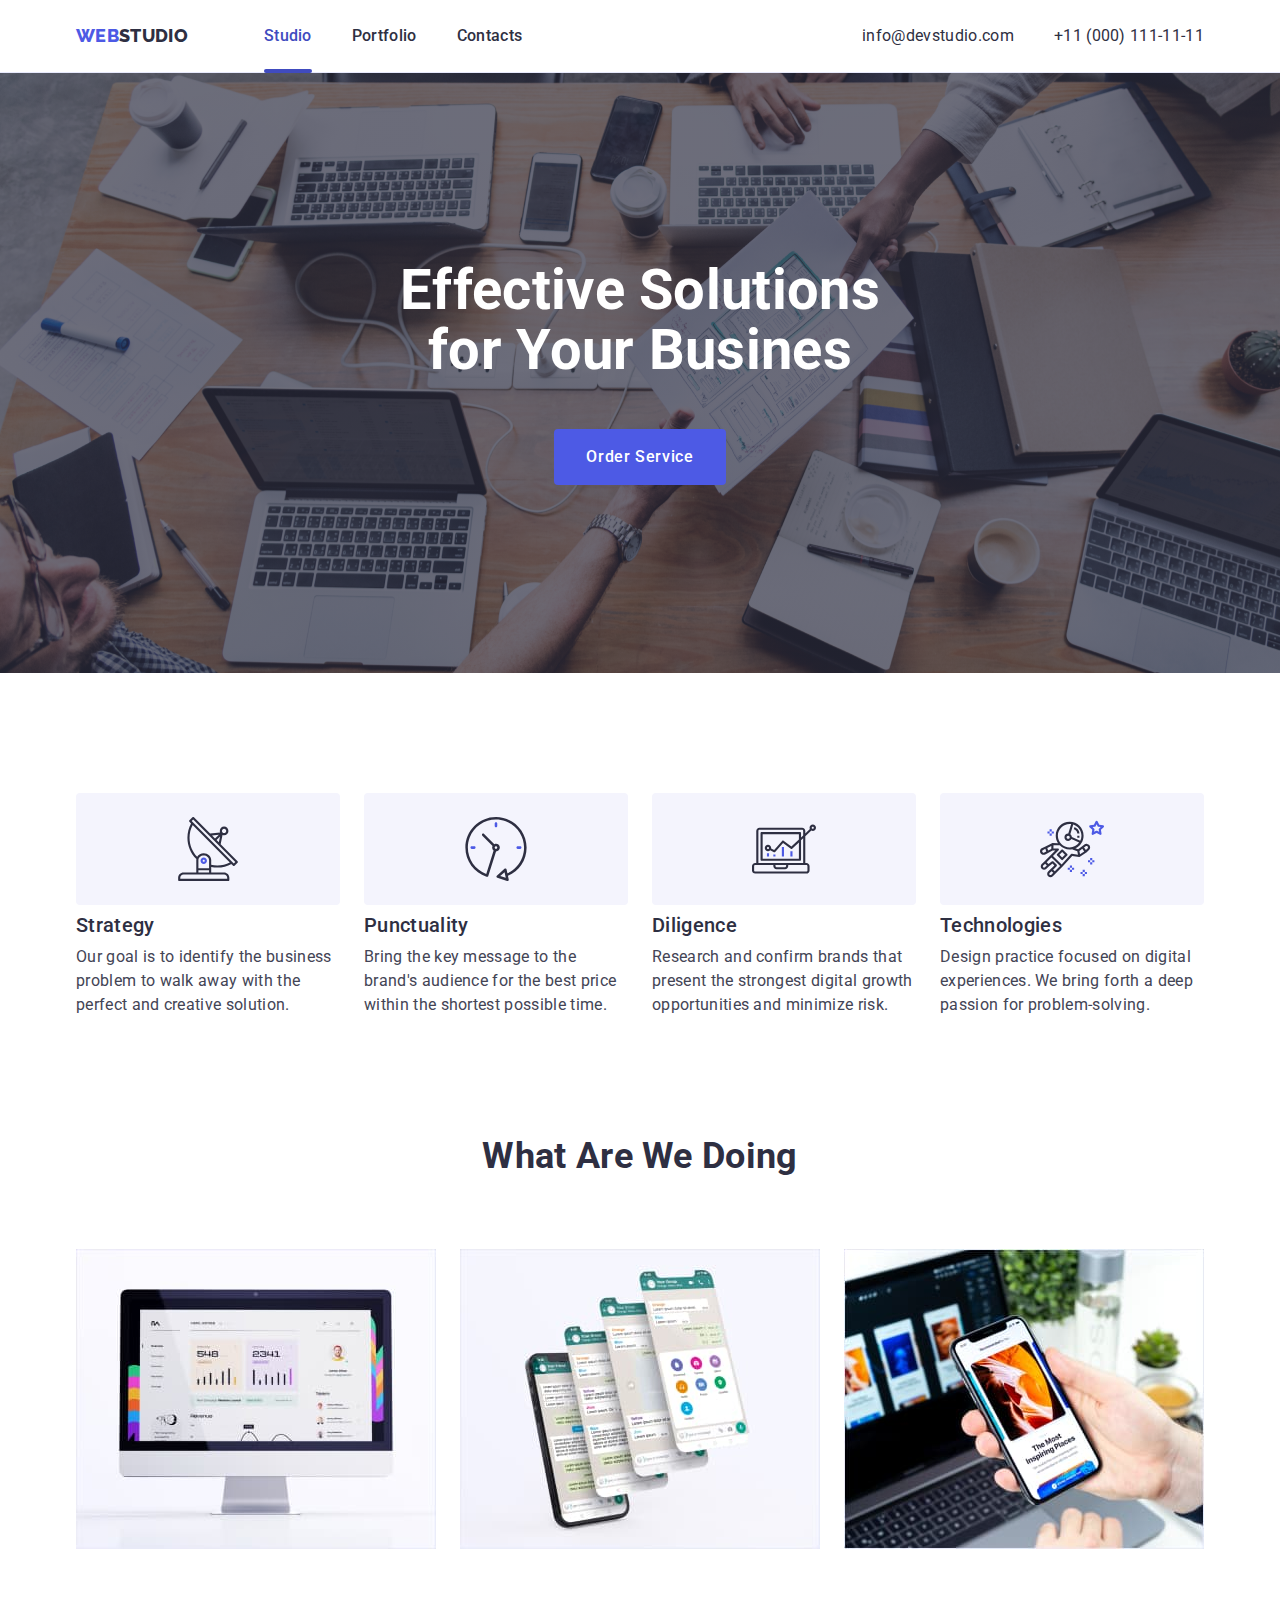
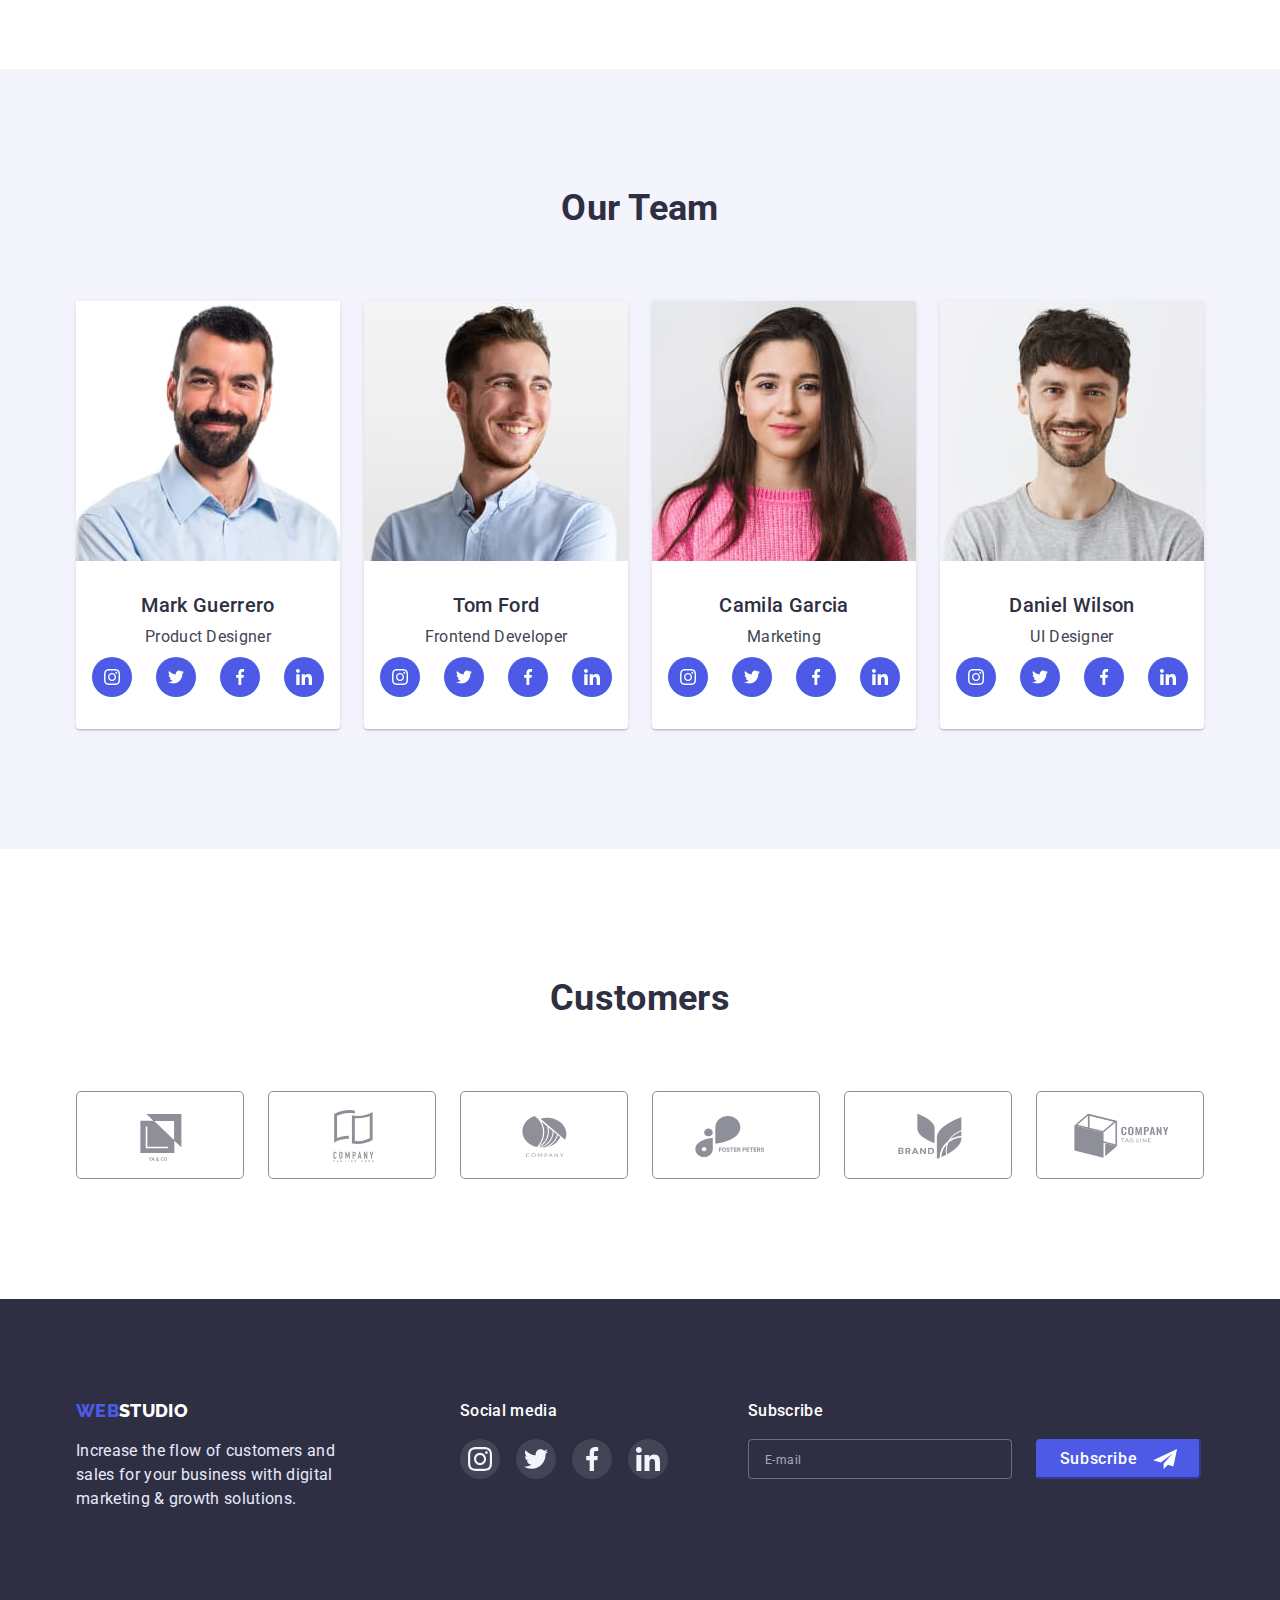
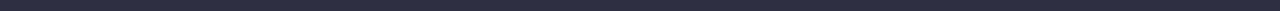
==== commit ca874a87: "update" ====
--- a/index.html
+++ b/index.html
@@ -441,14 +441,12 @@
               class="footer-input"
               required
             />
-            <span class="footer-submit">
-              <button type="submit" class="footer-submit-button">
-                Subscribe
-              </button>
+            <button type="submit" class="footer-submit-button">
+              Subscribe
               <svg class="footer-submit-icon" width="24" height="20">
                 <use href="./images/sprite.svg#icon-icon_send"></use>
               </svg>
-            </span>
+            </button>
           </form>
         </div>
       </div>
@@ -508,7 +506,7 @@
               </svg>
             </span>
           </label>
-          <label class="modal-form-field">
+          <label class="modal-form-field modal-form-wrrap">
             <span class="modal-form-input-desc">Comment</span>
             <textarea
               class="modal-form-message"
--- a/css/styles.css
+++ b/css/styles.css
@@ -549,7 +549,7 @@
   font-weight: 500;
 }
 .footer-subscribe {
-  padding-left: 80px;
+  margin-left: 80px;
 }
 .footer-input::placeholder {
   font-weight: 400;
@@ -561,6 +561,7 @@
 .footer-input {
   width: 264px;
   height: 40px;
+  color: #757575;
   border: 1px solid rgba(255, 255, 255, 0.3);
   border-radius: 4px;
   padding-left: 16px;
@@ -572,10 +573,12 @@
 .footer-input:focus {
   border-color: var(--accent-color);
 }
-.footer-submit {
-  position: relative;
+.footer-form {
+  display: flex;
 }
 .footer-submit-button {
+  display: flex;
+  margin-left: 24px;
   color: var(--primary-text-color-thema-dark);
   font-weight: 500;
   font-size: 16px;
@@ -583,8 +586,8 @@
   letter-spacing: 0.04em;
   width: 165px;
   height: 40px;
-  justify-content: left;
-  align-items: flex-start;
+  justify-content: center;
+  align-items: center;
   background: var(--iric-color);
   border-radius: 4px;
   border-color: var(--iric-color);
@@ -592,10 +595,10 @@
 }
 
 .footer-submit-icon {
-  position: absolute;
-  top: 50%;
-  right: 16px;
-  transform: translateY(-50%);
+  margin-top: 10px;
+  margin-left: 16px;
+  margin-bottom: 10px;
+  /* transform: translateY(-50%); */
 }
 .footer-submit-button:hover,
 .footer-submit-button:focus {
@@ -731,13 +734,7 @@
   outline: none;
   border-color: rgba(77, 90, 229, 1);
 }
-.modal-form-check-desc {
-  font-weight: 400;
-  font-size: 12px;
-  line-height: 1.33;
-  letter-spacing: 0.04em;
-  color: #757575;
-}
+
 .modal-form-check-desc-link {
   font-weight: 400;
   font-size: 12px;
@@ -746,7 +743,17 @@
   text-decoration-line: underline;
   color: var(--iric-color);
 }
-
+.modal-form-check-desc {
+  display: flex;
+  align-items: center;
+  font-size: 12px;
+  margin-bottom: 24px;
+  font-weight: 400;
+  font-size: 12px;
+  line-height: 1.33;
+  letter-spacing: 0.04em;
+  color: #757575;
+}
 .modal-form-check-desc::before {
   display: block;
   width: 16px;
@@ -757,6 +764,9 @@
   cursor: pointer;
   margin-right: 8px;
 }
+.modal-form-wrrap {
+  margin-bottom: 16px;
+}
 .modal-form-check:checked + .modal-form-check-desc::before {
   background-color: rgba(64, 75, 191, 1);
   border: none;
@@ -765,15 +775,10 @@
   background-position: center;
   background-size: 16px 16px;
 }
-/* .modal-form-check:focus + .modal-form-check-desc::before {
-  outline: 1.25px solid rgba(64, 75, 191, 1);
-} */
-.modal-form-check-desc {
-  display: flex;
-  align-items: center;
-  font-size: 12px;
-  margin-bottom: 24px;
-}
+.modal-form-check:focus + .modal-form-check-desc::before {
+  border: 1.25px solid rgba(64, 75, 191, 1);
+}
+
 .modal-form-submit {
   width: 160px;
   height: 56px;
